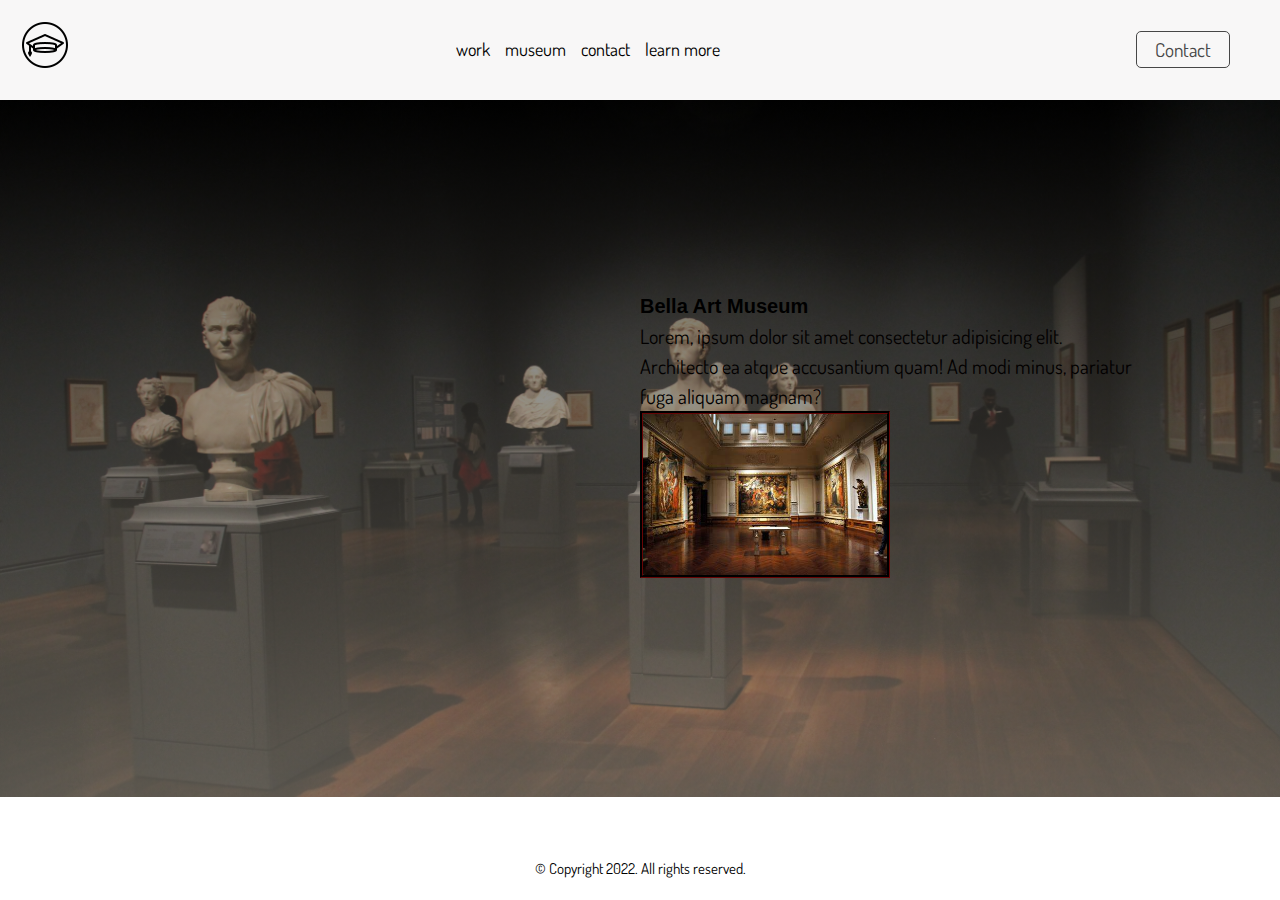
==== HTML/home.html @ 52a9ac68 "first" ====
<!DOCTYPE html>
<html>

<head>

    <meta charset="UTF-8">
    <meta name="description" content="Museum">
    <meta name="keywords" content="HTML, CSS, flexbox, login, uppgift1, home, index">
    <meta name="author" content="Bella">
    <meta name="viewport" content="width=device-width, initial-scale=1.0">
    <link rel="stylesheet" href="../styling/home.css">
    <link rel="shortcut icon" href="../images/milo-venus.png">
    <title>museum!</title>


</head>

<body>
    <div class="wrapper">
        <header class="page-header">
            <nav>
                <h2 class="logo"> <img src="../images/ikon2.png"></h2>
                <ul>
                    <li>
                        <a href="uppgift1.html">work</a>
                    </li>
                    <li>
                        <a href="home.html">museum</a>
                    </li>
                    <li>
                        <a href="login.html">contact</a>
                    </li>
                    <li>
                        <a href="index.html">learn more</a>
                    </li>
                </ul>
                <button class="cta-contact" onclick="window.location.href = 'https://www.instagram.com/';">
                    Contact</button>
        </header>
        <main class="page-main">
            <div class="h">
                <div class="h-text">
                    <div class="content">
                        <h1>Bella Art Museum</h1>
                        <p>Lorem, ipsum dolor sit amet consectetur adipisicing elit. Architecto ea atque accusantium
                            quam! Ad modi minus, pariatur fuga aliquam magnam?</p>
                        <img class="hej" src="../images/art.jpg">
                    </div>
                </div>
            </div>

        </main>
        <footer class="page-footer">
            <small>© Copyright 2022. All rights reserved.</small>
            <ul>
                <li>
                    <a href="" target="_blank">
                        <i class="icon ion-logo-facebook"></i>
                    </a>
                </li>
                <li>
                    <a href="" target="_blank">
                        <i class="icon ion-logo-twitter"></i>
                    </a>
                </li>
                <li>
                    <a href="" target="_blank">
                        <i class="icon ion-logo-linkedin"></i>
                    </a>
                </li>
                <li>
                    <a href="" target="_blank">
                        <i class="icon ion-logo-github"></i>
                    </a>
                </li>
            </ul>
        </footer>
    </div>
</body>

</html>
---- styling/home.css ----
@import url("https://fonts.googleapis.com/css?family=Dosis:400,700");

:root {
    --main-white-color: #ffffff;
    --main-black-color: black;
}

* {
    padding: 0;
    margin: 0;
    box-sizing: border-box;
}

button {
    background: none;
    outline: none;
    cursor: pointer;
}

ul {
    list-style: none;
}

a {
    text-decoration: none;
    color: inherit;
}

body {
    font: 16px/1.5 "Dosis", sans-serif;
}

/* Container */
.wrapper {
    display: flex;
    flex-direction: column;
    min-height: 100vh;
}


.cta-contact {

    background-color: rgb(#a5a5a5);
    border: 2px solid rgb(#8f8d8d);
    color: rgb(71, 71, 71);
    padding: 5px 10px;
    text-align: center;
    display: inline-block;
    font-size: 20px;
    margin: 10px 30px;
    cursor: pointer;

}

button:hover {
    box-shadow: inset 510px 0 0 0 #c4bfc2;
}

.wrapper>* {
    padding: 20px;
}

a {
    box-shadow: inset 0 0 0 0 #6c787c;
    color: black;
    margin: 0 -.25rem;
    padding: 0 .25rem;
    transition: color .6s ease-in-out, box-shadow .6s ease-in-out;
}

a:hover {
    box-shadow: inset 100px 0 0 0 #6c787c;
    color: white;
}


/* Header */
.page-header {
    background: rgb(248, 247, 247);
}

.page-header nav {
    display: flex;
    flex-wrap: wrap;
    justify-content: space-between;
    align-items: center;
}

.page-header ul {
    display: flex;
    order: 1;
    width: 100%;
    margin-top: 15px;
}

.page-header ul li:not(:last-child) {
    padding-right: 15px;
}

.page-header .cta-contact {
    font-family: inherit;
    font-size: 1.2rem;
    padding: 5px 18px;
    border: 1px solid;
    border-radius: 5px;
}


/* Main */
.page-main {
    display: flex;
    flex-direction: column;
    justify-content: center;
    flex-grow: 1;
    min-height: 350px;
    background: linear-gradient(rgba(0, 0, 0, 0.652), #b9b2a575), url('../images/bild1.jpg');
    background-size: cover;
    background-position: center;
    padding-left: 50%;



}

.page-main div {
    max-width: 500px;
}



@media screen and (min-width: 768px) {
    body {
        font-size: 18px;
    }

    .h-text {
        font-size: 20px;
        color: rgb(2, 0, 0);
        display: flex;
        align-items: center;
        justify-content: center;
        position: relative;
        margin-bottom: 20px;
    }
}

.content {
    background: transparent;
    border-radius: 10%;
    font-size: 20px;
    display: inline-block;
    align-items: center;
}

.hej {
    justify-content: left;
    width: 50%;
    height: 100%;
    align-items: center;
    flex-wrap: wrap;
    border-style: groove;
    border-color: rgb(19, 1, 1);
}

.page-main h1 {
    font-size: 20px;
    font-family: 'Lucida Sans', 'Lucida Sans Regular', 'Lucida Grande', 'Lucida Sans Unicode', Geneva, Verdana, sans-serif;
    color: rgb(0, 0, 0);
    display: flex;
    align-items: center;
    justify-content: left;
    position: relative;
}


/*Mq*/
@media screen and (min-width: 550px) {
    .page-header ul {
        width: auto;
        margin-top: 0;
    }

    .page-header .cta-contact {
        order: 1;
    }

    .page-footer {
        flex-direction: row;
        justify-content: space-between;
        align-items: center;
    }

    .page-footer ul {
        margin-bottom: 0;
    }
}

/* Footer */
.page-footer {
    display: flex;
    flex-direction: column-reverse;
    background: var(--main-white-color);
}

.page-footer ul {
    display: flex;
    font-size: 1.5rem;
    margin-bottom: 5px;
}

.page-footer ul li:not(:last-child) {
    margin-right: 20px;
}
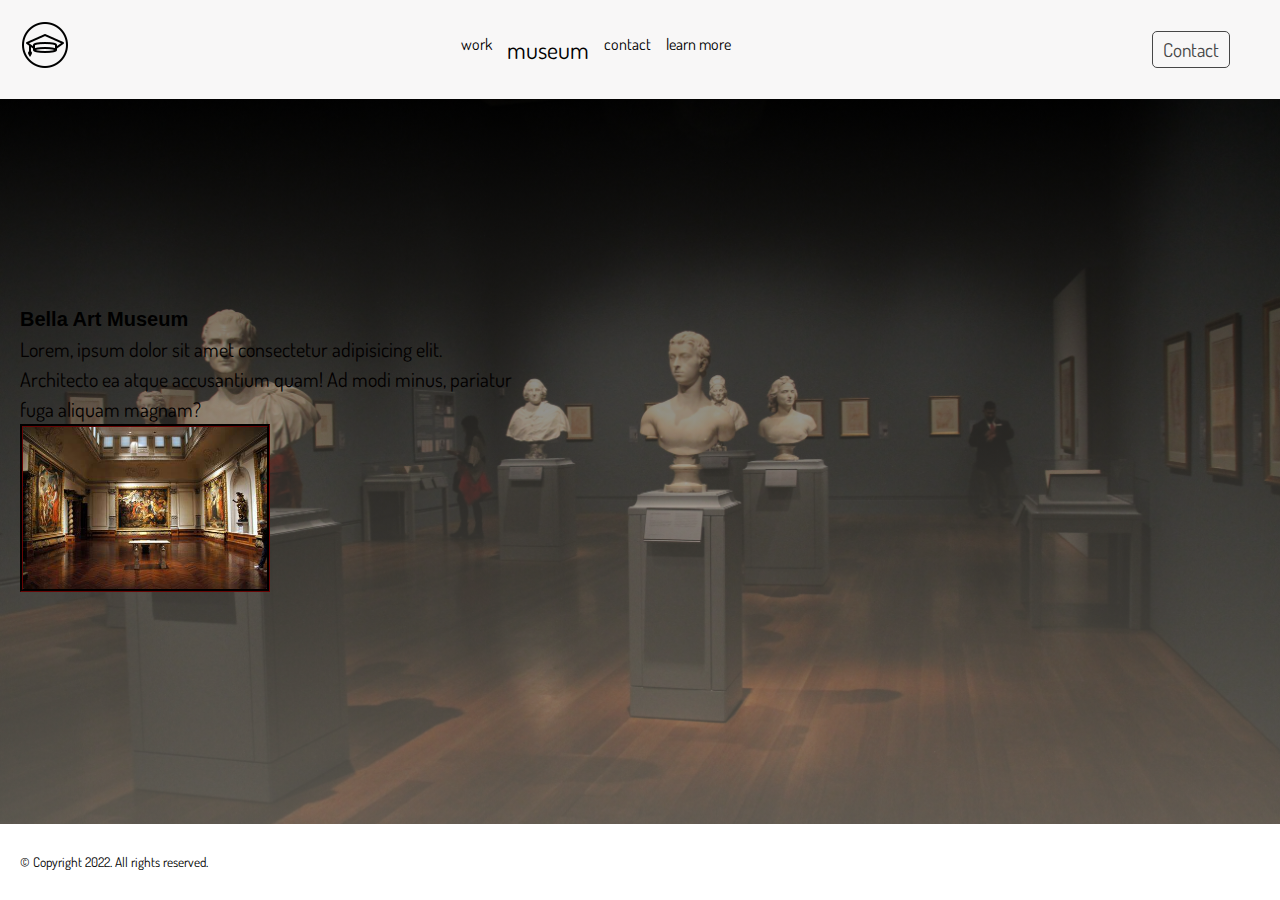
==== commit 0070e8a0: "updated" ====
--- a/HTML/home.html
+++ b/HTML/home.html
@@ -9,6 +9,7 @@
     <meta name="author" content="Bella">
     <meta name="viewport" content="width=device-width, initial-scale=1.0">
     <link rel="stylesheet" href="../styling/home.css">
+    <link rel="stylesheet" href="../styling/all.css">
     <link rel="shortcut icon" href="../images/milo-venus.png">
     <title>museum!</title>
 
@@ -25,7 +26,7 @@
                         <a href="uppgift1.html">work</a>
                     </li>
                     <li>
-                        <a href="home.html">museum</a>
+                        <a style="font-size:x-large;" href="home.html">museum</a>
                     </li>
                     <li>
                         <a href="login.html">contact</a>
--- a/styling/home.css
+++ b/styling/home.css
@@ -1,111 +1,3 @@
-@import url("https://fonts.googleapis.com/css?family=Dosis:400,700");
-
-:root {
-    --main-white-color: #ffffff;
-    --main-black-color: black;
-}
-
-* {
-    padding: 0;
-    margin: 0;
-    box-sizing: border-box;
-}
-
-button {
-    background: none;
-    outline: none;
-    cursor: pointer;
-}
-
-ul {
-    list-style: none;
-}
-
-a {
-    text-decoration: none;
-    color: inherit;
-}
-
-body {
-    font: 16px/1.5 "Dosis", sans-serif;
-}
-
-/* Container */
-.wrapper {
-    display: flex;
-    flex-direction: column;
-    min-height: 100vh;
-}
-
-
-.cta-contact {
-
-    background-color: rgb(#a5a5a5);
-    border: 2px solid rgb(#8f8d8d);
-    color: rgb(71, 71, 71);
-    padding: 5px 10px;
-    text-align: center;
-    display: inline-block;
-    font-size: 20px;
-    margin: 10px 30px;
-    cursor: pointer;
-
-}
-
-button:hover {
-    box-shadow: inset 510px 0 0 0 #c4bfc2;
-}
-
-.wrapper>* {
-    padding: 20px;
-}
-
-a {
-    box-shadow: inset 0 0 0 0 #6c787c;
-    color: black;
-    margin: 0 -.25rem;
-    padding: 0 .25rem;
-    transition: color .6s ease-in-out, box-shadow .6s ease-in-out;
-}
-
-a:hover {
-    box-shadow: inset 100px 0 0 0 #6c787c;
-    color: white;
-}
-
-
-/* Header */
-.page-header {
-    background: rgb(248, 247, 247);
-}
-
-.page-header nav {
-    display: flex;
-    flex-wrap: wrap;
-    justify-content: space-between;
-    align-items: center;
-}
-
-.page-header ul {
-    display: flex;
-    order: 1;
-    width: 100%;
-    margin-top: 15px;
-}
-
-.page-header ul li:not(:last-child) {
-    padding-right: 15px;
-}
-
-.page-header .cta-contact {
-    font-family: inherit;
-    font-size: 1.2rem;
-    padding: 5px 18px;
-    border: 1px solid;
-    border-radius: 5px;
-}
-
-
 /* Main */
 .page-main {
     display: flex;
@@ -117,16 +9,11 @@
     background-size: cover;
     background-position: center;
     padding-left: 50%;
-
-
-
 }
 
 .page-main div {
     max-width: 500px;
 }
-
-
 
 @media screen and (min-width: 768px) {
     body {
@@ -170,44 +57,4 @@
     align-items: center;
     justify-content: left;
     position: relative;
-}
-
-
-/*Mq*/
-@media screen and (min-width: 550px) {
-    .page-header ul {
-        width: auto;
-        margin-top: 0;
-    }
-
-    .page-header .cta-contact {
-        order: 1;
-    }
-
-    .page-footer {
-        flex-direction: row;
-        justify-content: space-between;
-        align-items: center;
-    }
-
-    .page-footer ul {
-        margin-bottom: 0;
-    }
-}
-
-/* Footer */
-.page-footer {
-    display: flex;
-    flex-direction: column-reverse;
-    background: var(--main-white-color);
-}
-
-.page-footer ul {
-    display: flex;
-    font-size: 1.5rem;
-    margin-bottom: 5px;
-}
-
-.page-footer ul li:not(:last-child) {
-    margin-right: 20px;
 }--- a/styling/all.css
+++ b/styling/all.css
@@ -0,0 +1,146 @@
+@import url("https://fonts.googleapis.com/css?family=Dosis:400,700");
+
+:root {
+    --main-white-color: #ffffff;
+    --main-black-color: black;
+}
+
+* {
+    padding: 0;
+    margin: 0;
+    box-sizing: border-box;
+}
+
+button {
+    background: none;
+    outline: none;
+    cursor: pointer;
+}
+
+ul {
+    list-style: none;
+}
+
+a {
+    text-decoration: none;
+    color: inherit;
+}
+
+body {
+    font: 16px/1.5 "Dosis", sans-serif;
+}
+
+/* Container */
+.wrapper {
+    display: flex;
+    flex-direction: column;
+    min-height: 100vh;
+}
+
+
+.cta-contact {
+
+    background-color: rgb(#a5a5a5);
+    border: 2px solid rgb(#8f8d8d);
+    color: rgb(71, 71, 71);
+    padding: 5px 10px;
+    text-align: center;
+    display: inline-block;
+    font-size: 20px;
+    margin: 10px 30px;
+    cursor: pointer;
+
+}
+
+button:hover {
+    box-shadow: inset 510px 0 0 0 #c4bfc2;
+}
+
+.wrapper>* {
+    padding: 20px;
+}
+
+a {
+    box-shadow: inset 0 0 0 0 #6c787c;
+    color: black;
+    margin: 0 -.25rem;
+    padding: 0 .25rem;
+    transition: color .6s ease-in-out, box-shadow .6s ease-in-out;
+}
+
+a:hover {
+    box-shadow: inset 100px 0 0 0 #6c787c;
+    color: white;
+}
+
+
+/* Header */
+.page-header {
+    background: rgb(248, 247, 247);
+}
+
+.page-header nav {
+    display: flex;
+    flex-wrap: wrap;
+    justify-content: space-between;
+    align-items: center;
+}
+
+.page-header ul {
+    display: flex;
+    order: 1;
+    width: 100%;
+    margin-top: 15px;
+}
+
+.page-header ul li:not(:last-child) {
+    padding-right: 15px;
+}
+
+.page-header .cta-contact {
+    font-family: inherit;
+    font-size: 1.2rem;
+    padding: 5px 10px;
+    border: 1px solid;
+    border-radius: 5px;
+}
+
+/* Footer */
+.page-footer {
+    display: flex;
+    flex-direction: column-reverse;
+    background: var(--main-white-color);
+}
+
+.page-footer ul {
+    display: flex;
+    font-size: 1.5rem;
+    margin-bottom: 5px;
+}
+
+.page-footer ul li:not(:last-child) {
+    margin-right: 20px;
+}
+
+
+/*Mq*/
+@media screen and (min-width: 550px) {
+    .page-header ul {
+        width: auto;
+        margin-top: 0;
+    }
+
+    .page-header .cta-contact {
+        order: 1;
+    }
+
+    .page-footer {
+        flex-direction: row;
+        justify-content: space-between;
+        align-items: center;
+    }
+
+    .page-footer ul {
+        margin-bottom: 0;
+    }
+}